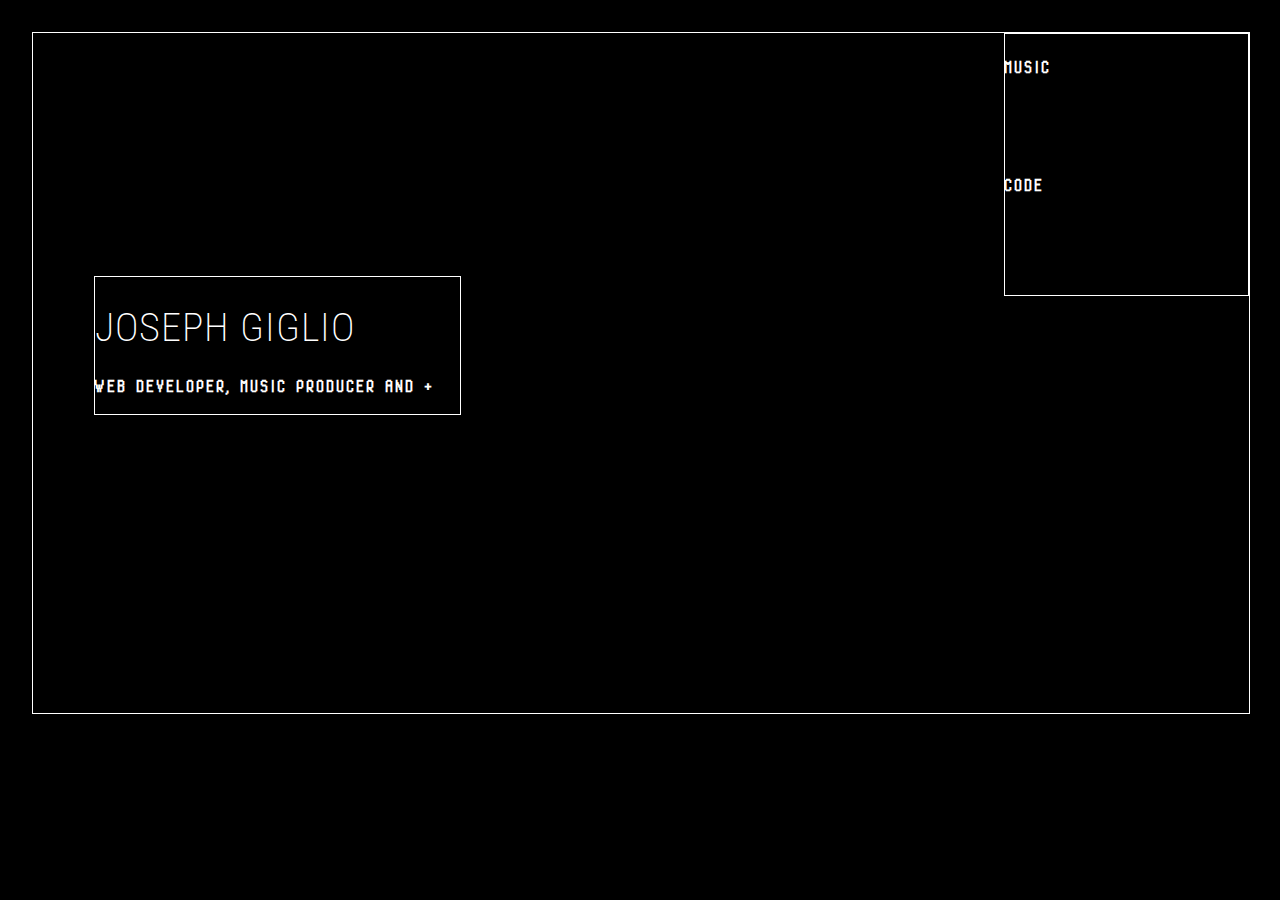
==== index.html @ f93a5853 "landing page" ====
<!DOCTYPE html>
<html>
<head>
	<meta charset="utf-8">
	<title>Joseph Giglio</title>
	<link rel="stylesheet" type="text/css" href="css/main.css">
</head>
<body>
<div id="wrapper">
	<div id="wrapper_title">
		<h1>Joseph Giglio</h1>
		<h3>web developer, music producer and + </h3>
	</div>
	<div id="wrapper_sections">
		<h4>music</h4>
		<h4>code</h4>
	</div>
</div>
</body>
</html>
---- css/main.css ----
@import 'https://fonts.googleapis.com/css?family=Roboto+Condensed:300,400';

@font-face {
    font-family: "PixTall";
    src: url("../fonts/PixTall.ttf");
}


body {
	width: 100%;
	height: 100%;
	background-color: black;
	color: white;
		margin:0px; 
	padding:0px;
}
h1,h2,h3,h4{
		text-transform: uppercase;
}

h1{
	font-family: "Roboto Condensed";
	font-weight: 200;
	font-size: 30pt;
	letter-spacing: 1px;
}
h2,h3,h4{
	font-family: "PixTall";
	font-size:14pt;
	letter-spacing: 3px;
}

h3{
	margin-top: 10px;
}


#wrapper{
	width: 95%;
	height: 680px;
	margin-left: 2.5%;
	margin-top: 2.5%;
	border: 1px solid white;
}


#wrapper_title{
	border: 1px solid white;
	width: 30%;
	margin-left: 5%;
	margin-top: 20%;
	float: left;
}

#wrapper_sections{
	border: 1px solid white;
	float: right;
	width: 20%;
}

h4{
	margin-bottom: 100px;	
}
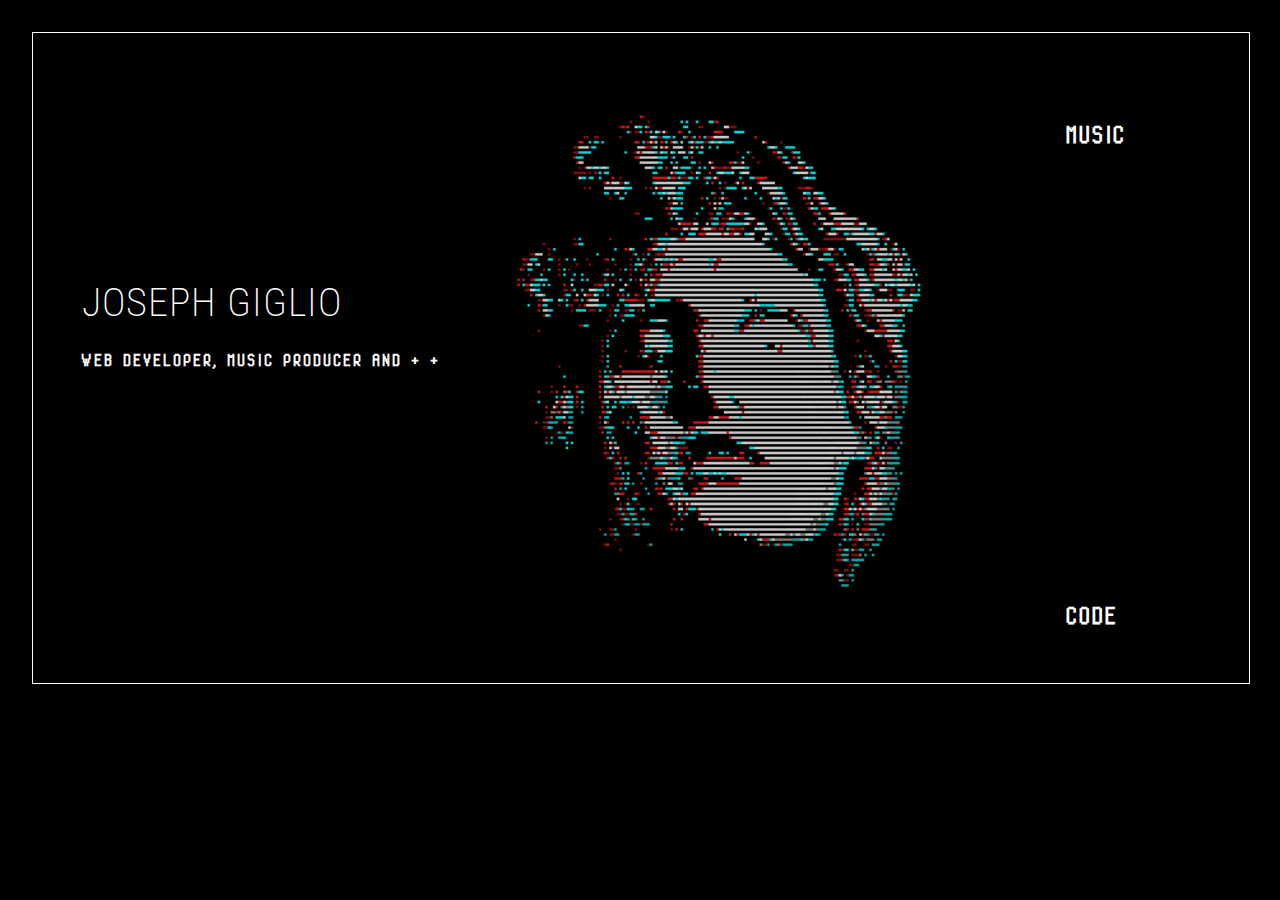
==== commit 0e2a8837: "music page" ====
--- a/index.html
+++ b/index.html
@@ -9,11 +9,14 @@
 <div id="wrapper">
 	<div id="wrapper_title">
 		<h1>Joseph Giglio</h1>
-		<h3>web developer, music producer and + </h3>
+		<h3>web developer, music producer and + +</h3>
 	</div>
-	<div id="wrapper_sections">
-		<h4>music</h4>
-		<h4>code</h4>
+	<div id="wrapper_img">
+		<img id="face" src="face.png">
+	</div>
+	<div id="wrapper_section">
+		<a href="music.html"><h4 id="m">music</h4></a>
+		<h4 id="c">code</h4>
 	</div>
 </div>
 </body>
--- a/css/main.css
+++ b/css/main.css
@@ -37,7 +37,7 @@
 
 #wrapper{
 	width: 95%;
-	height: 680px;
+	height: 650px;
 	margin-left: 2.5%;
 	margin-top: 2.5%;
 	border: 1px solid white;
@@ -45,19 +45,83 @@
 
 
 #wrapper_title{
-	border: 1px solid white;
+	/*border: 1px solid white;*/
 	width: 30%;
-	margin-left: 5%;
-	margin-top: 20%;
+	margin-left: 4%;
+	margin-top: 18%;
 	float: left;
 }
 
-#wrapper_sections{
-	border: 1px solid white;
+#wrapper_img{
+width: 35%;
+margin-left: 5%;
+float: left;
+}
+#wrapper_section{
+	/*border: 1px solid white;*/
 	float: right;
-	width: 20%;
+	width: 15%;
+	height:100%;
 }
 
 h4{
-	margin-bottom: 100px;	
+	font-size: 20pt;
+}
+
+#m{
+	/*border: 1px solid white;*/
+	margin-top: 50%;
+}
+#c{
+	/*border: 1px solid white;*/
+	margin-top: 250%;
+}
+
+#song{
+	width:60%;
+	float: left;
+	margin-left: 15%;
+	margin-top: 20%;
+}
+
+.insection{
+	margin-top: 20%;
+}
+
+#face{
+	/*border: 1px solid white;*/
+	margin-top: 10%;
+	width: 100%;
+}
+
+
+a{
+	text-decoration: none;
+	color: white;
+}
+ul{
+	list-style-type: none;
+}
+li{
+	margin-top: 10px;
+	letter-spacing: 2px;
+	text-transform: uppercase;
+	color: #818181;
+	font-size: 12pt;
+		font-family: "Roboto Condensed";
+		text-align: right;
+}
+
+.select{
+	font-family: "PixTall";
+	color: white;
+	font-size: 20pt;
+}
+
+#menu{
+	border: 1px solid white;
+	width: 20%;
+	margin-top: 20%;
+	float: left;
+
 }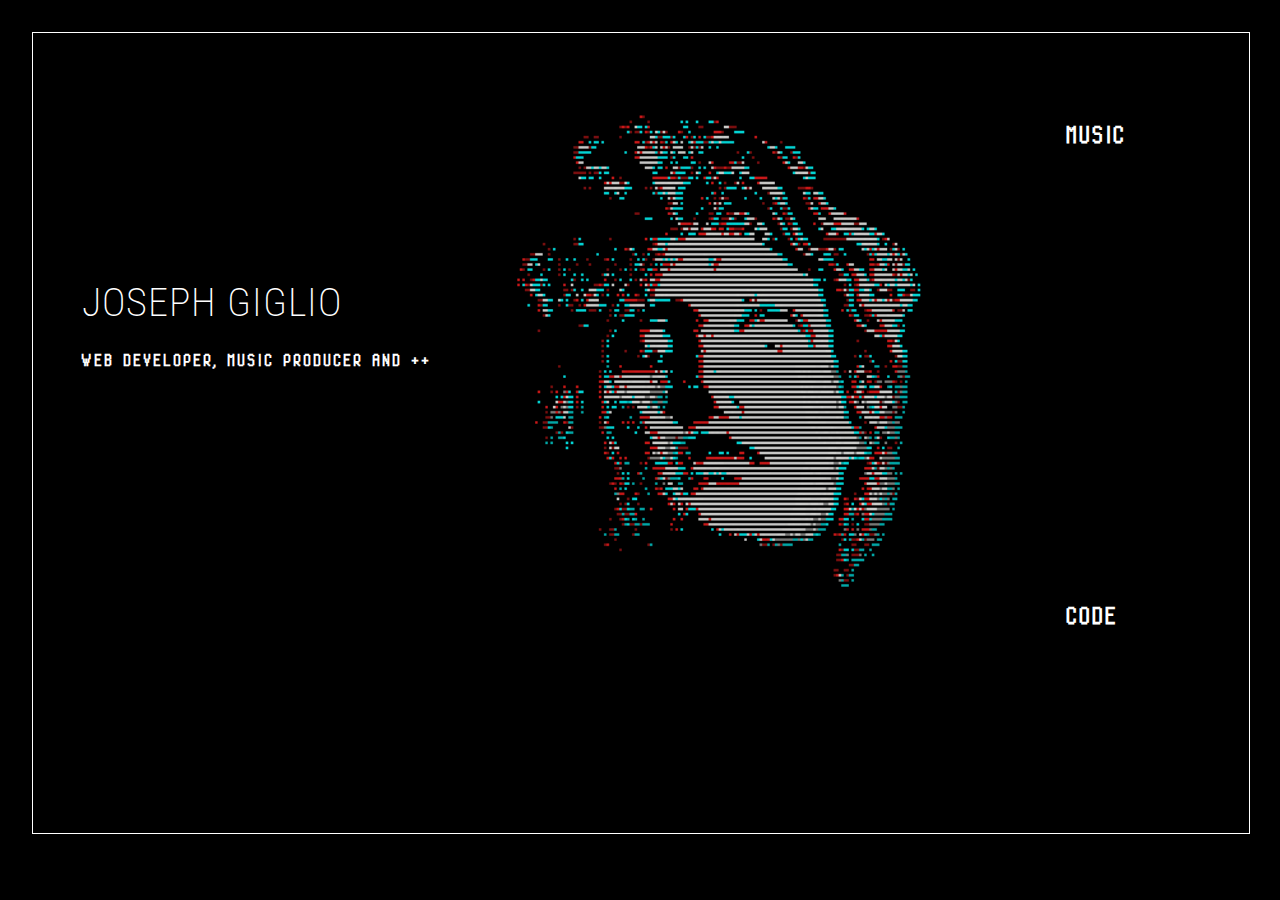
==== commit 1f307fcd: "animations and full layouts" ====
--- a/index.html
+++ b/index.html
@@ -4,19 +4,20 @@
 	<meta charset="utf-8">
 	<title>Joseph Giglio</title>
 	<link rel="stylesheet" type="text/css" href="css/main.css">
+	<link rel="stylesheet" type="text/css" href="css/animate.min.css">
 </head>
 <body>
 <div id="wrapper">
 	<div id="wrapper_title">
 		<h1>Joseph Giglio</h1>
-		<h3>web developer, music producer and + +</h3>
+		<h3>web developer, music producer and ++</h3>
 	</div>
 	<div id="wrapper_img">
 		<img id="face" src="face.png">
 	</div>
 	<div id="wrapper_section">
 		<a href="music.html"><h4 id="m">music</h4></a>
-		<h4 id="c">code</h4>
+		<a href="code.html"><h4 id="c">code</h4></a>
 	</div>
 </div>
 </body>
--- a/css/main.css
+++ b/css/main.css
@@ -4,7 +4,6 @@
     font-family: "PixTall";
     src: url("../fonts/PixTall.ttf");
 }
-
 
 body {
 	width: 100%;
@@ -37,7 +36,7 @@
 
 #wrapper{
 	width: 95%;
-	height: 650px;
+	height: 800px;
 	margin-left: 2.5%;
 	margin-top: 2.5%;
 	border: 1px solid white;
@@ -123,5 +122,39 @@
 	width: 20%;
 	margin-top: 20%;
 	float: left;
+}
 
-}+
+
+#website{
+
+	font-family: "PixTall";
+	float: right;
+	padding-left: 0%; 
+	width: 50%;
+	margin-top: 20%;
+}
+
+
+#title{
+	font-size: 20pt;
+	letter-spacing: 2px;
+}
+
+#description{
+		font-family: "Roboto Condensed";
+		color: #818181;
+		margin-left: 10px;
+		font-size: 11pt;
+}
+
+#tools{
+	text-transform: uppercase;
+color:#1df2f2;
+font-size: 15pt;
+letter-spacing: 2px;
+}
+
+#link{
+font-size: 15pt;
+}
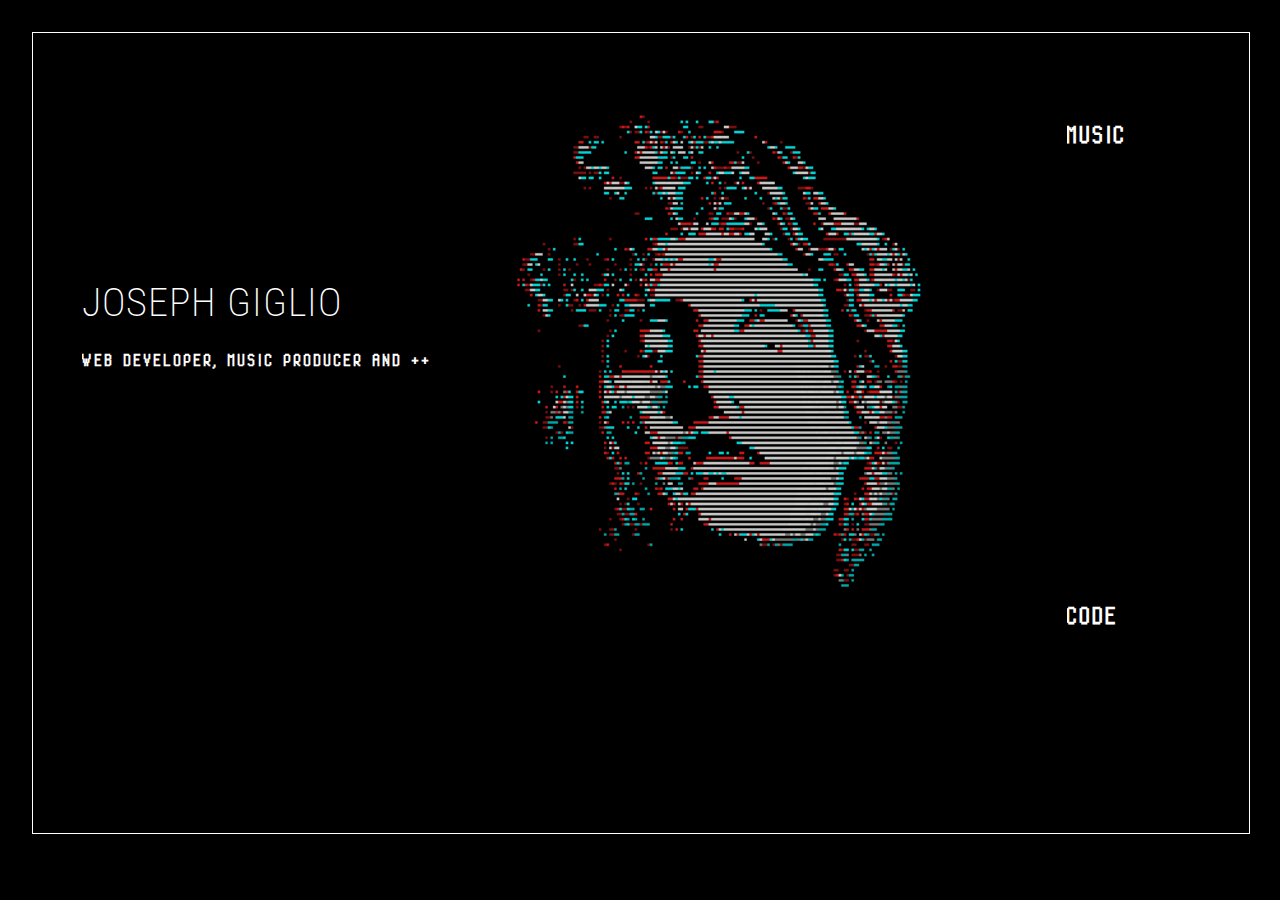
==== commit c0561711: "changes" ====
--- a/index.html
+++ b/index.html
@@ -5,20 +5,26 @@
 	<title>Joseph Giglio</title>
 	<link rel="stylesheet" type="text/css" href="css/main.css">
 	<link rel="stylesheet" type="text/css" href="css/animate.min.css">
+
+
+	
 </head>
 <body>
 <div id="wrapper">
 	<div id="wrapper_title">
 		<h1>Joseph Giglio</h1>
-		<h3>web developer, music producer and ++</h3>
+		<h3 class="typing">web developer, music producer and ++</h3>
 	</div>
 	<div id="wrapper_img">
 		<img id="face" src="face.png">
 	</div>
 	<div id="wrapper_section">
-		<a href="music.html"><h4 id="m">music</h4></a>
-		<a href="code.html"><h4 id="c">code</h4></a>
+		<a id="music_link" href="music.html"><h4 id="m" class="typing">music</h4></a>
+		<a id="code_link" href="code.html"><h4 id="c" class="typing" >code</h4></a>
 	</div>
 </div>
+
+<script src="https://ajax.googleapis.com/ajax/libs/jquery/3.1.1/jquery.min.js"></script>
+<script type="text/javascript" src="js/main.js"></script>
 </body>
 </html> --- a/css/main.css
+++ b/css/main.css
@@ -40,6 +40,7 @@
 	margin-left: 2.5%;
 	margin-top: 2.5%;
 	border: 1px solid white;
+	position: absolute;
 }
 
 
@@ -118,21 +119,39 @@
 }
 
 #menu{
-	border: 1px solid white;
+	/*border: 1px solid white;*/
 	width: 20%;
 	margin-top: 20%;
 	float: left;
 }
 
+.button_up{
+	text-align: center;
+	transform: rotate(90deg);
+	margin-bottom:50px;
+}
+
+.button_down{
+	text-align: center;
+	transform: rotate(-90deg);
+	margin-top:50px;
+}
 
 
 #website{
-
+	/*border: 1px solid white;*/
 	font-family: "PixTall";
 	float: right;
 	padding-left: 0%; 
-	width: 50%;
-	margin-top: 20%;
+	width: 60%;
+	margin-top: 14%;
+}
+
+
+#web_information{
+	width: 80%;
+	/*border: 1px solid white;*/
+	margin-left: 15%;
 }
 
 
@@ -156,5 +175,39 @@
 }
 
 #link{
-font-size: 15pt;
-}
+font-size: 18pt;
+letter-spacing: 1px;
+}
+
+
+
+/*typing animation*/
+.typing{
+	   width: 30em;
+	  white-space: nowrap;
+  	  overflow: hidden;
+	  animation: type 4s steps(60, end); 
+}
+
+@keyframes type{ 
+  from { width: 0; } 
+} 
+
+::selection{
+  background: black;
+}
+
+
+
+.up{
+	/*border: 1px solid white;*/
+	transform: rotate(90deg);
+	transform-origin: left top 0;
+	float: left;
+}
+
+.down{
+	transform: rotate(-90deg);
+	transform-origin: left top 0;
+	float: left;
+}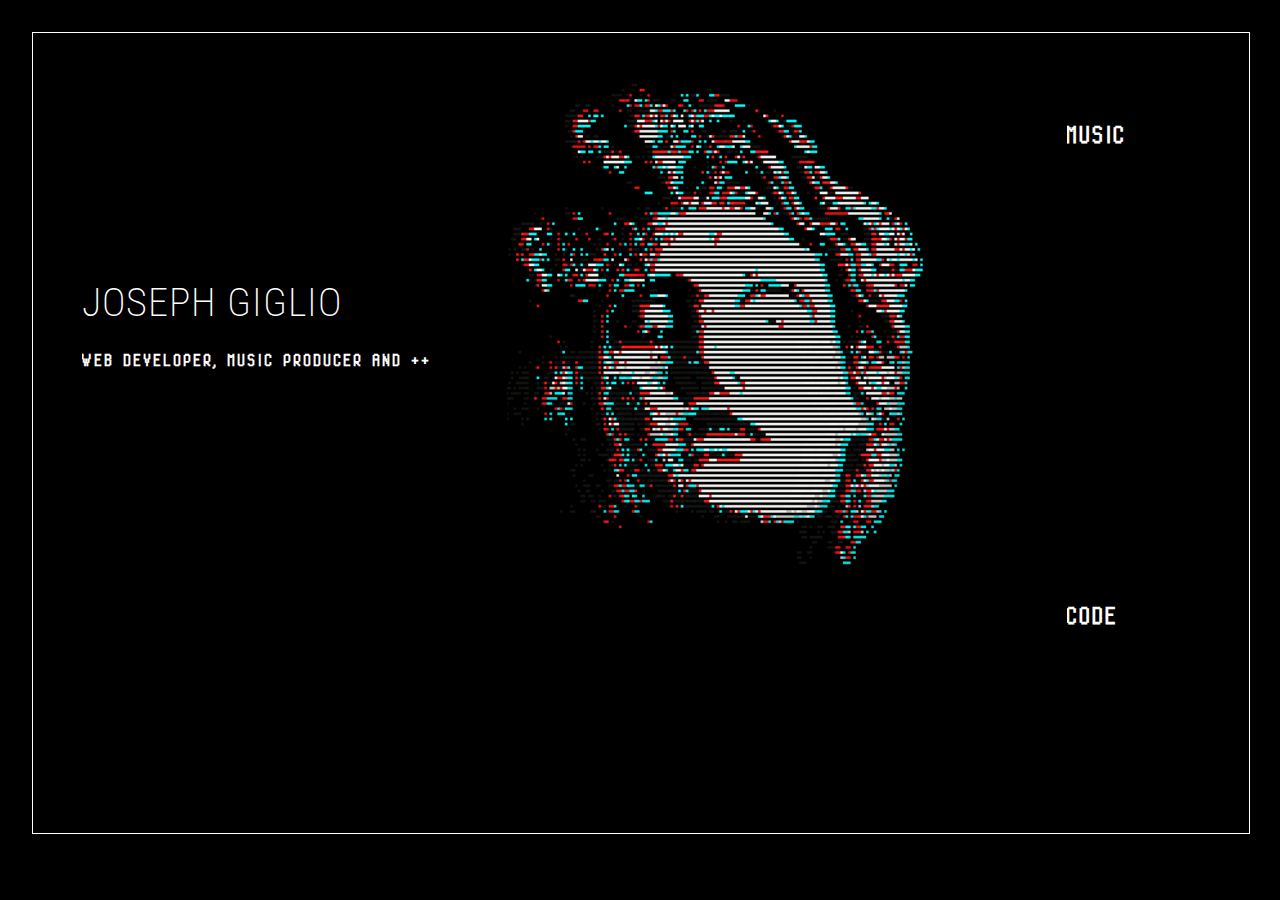
==== commit 3146a226: "gif" ====
--- a/index.html
+++ b/index.html
@@ -5,9 +5,6 @@
 	<title>Joseph Giglio</title>
 	<link rel="stylesheet" type="text/css" href="css/main.css">
 	<link rel="stylesheet" type="text/css" href="css/animate.min.css">
-
-
-	
 </head>
 <body>
 <div id="wrapper">
@@ -16,7 +13,7 @@
 		<h3 class="typing">web developer, music producer and ++</h3>
 	</div>
 	<div id="wrapper_img">
-		<img id="face" src="face.png">
+		<img id="face" src="face.gif">
 	</div>
 	<div id="wrapper_section">
 		<a id="music_link" href="music.html"><h4 id="m" class="typing">music</h4></a>
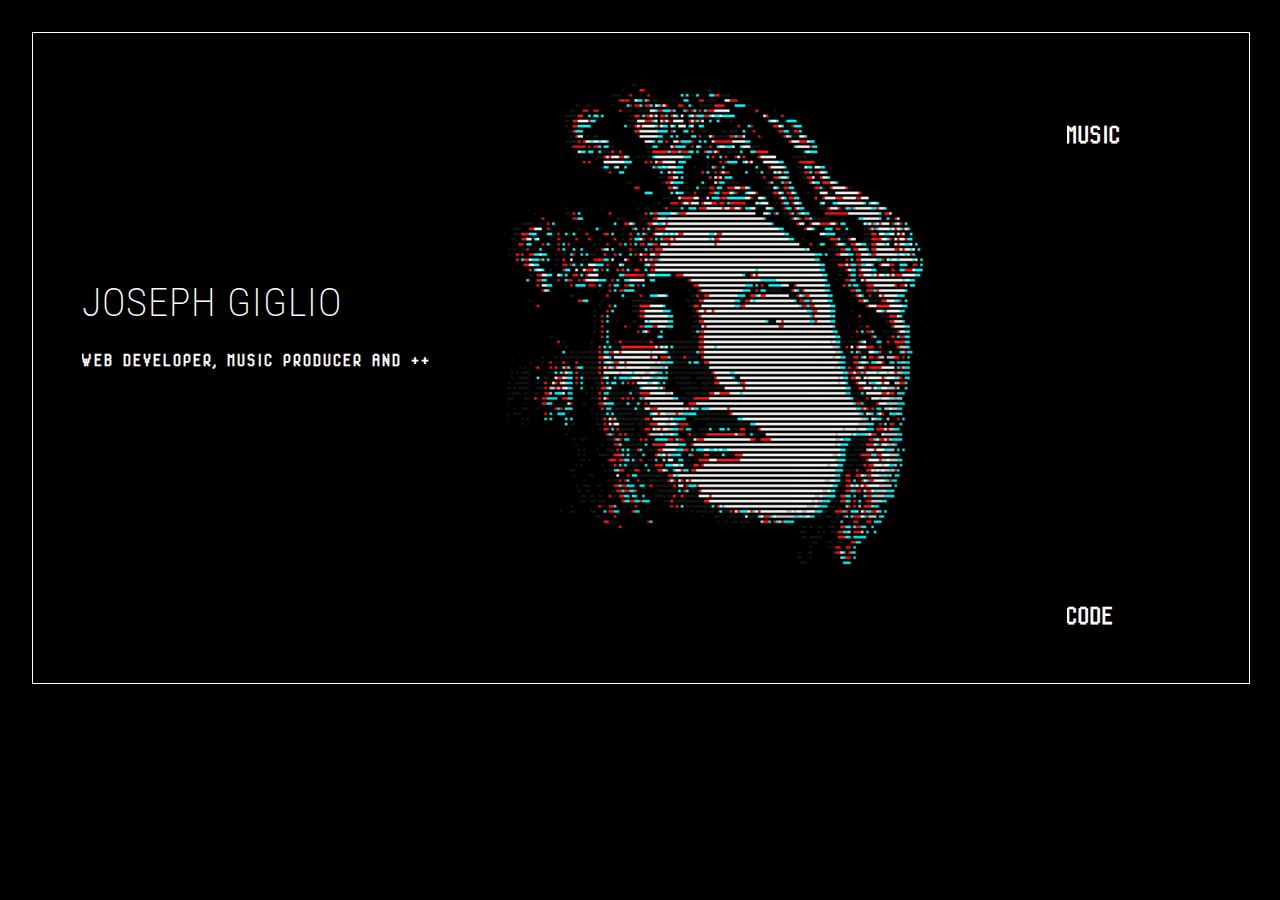
==== commit de879f9f: "almost" ====
--- a/index.html
+++ b/index.html
@@ -3,25 +3,25 @@
 <head>
 	<meta charset="utf-8">
 	<title>Joseph Giglio</title>
+	<link rel="shortcut icon" type="image/png" href="favicon.png"/>
 	<link rel="stylesheet" type="text/css" href="css/main.css">
 	<link rel="stylesheet" type="text/css" href="css/animate.min.css">
 </head>
-<body>
+<body class="one">
 <div id="wrapper">
 	<div id="wrapper_title">
 		<h1>Joseph Giglio</h1>
 		<h3 class="typing">web developer, music producer and ++</h3>
 	</div>
 	<div id="wrapper_img">
-		<img id="face" src="face.gif">
+		<img id="face" src="images/face.gif">
 	</div>
 	<div id="wrapper_section">
-		<a id="music_link" href="music.html"><h4 id="m" class="typing">music</h4></a>
-		<a id="code_link" href="code.html"><h4 id="c" class="typing" >code</h4></a>
+		<a id="music_link" href="music.html"><h4 id="m" class="typing_short">music</h4></a>
+		<a id="code_link" href="code.html"><h4 id="c" class="typing_short" >code</h4></a>
 	</div>
 </div>
-
-<script src="https://ajax.googleapis.com/ajax/libs/jquery/3.1.1/jquery.min.js"></script>
-<script type="text/javascript" src="js/main.js"></script>
 </body>
+	<script src="https://ajax.googleapis.com/ajax/libs/jquery/3.1.1/jquery.min.js"></script>
+    <script type="text/javascript" src="js/main.js"></script>
 </html> --- a/css/main.css
+++ b/css/main.css
@@ -10,8 +10,11 @@
 	height: 100%;
 	background-color: black;
 	color: white;
-		margin:0px; 
+	margin:0px; 
 	padding:0px;
+
+  -webkit-animation-delay: 1s;
+	
 }
 h1,h2,h3,h4{
 		text-transform: uppercase;
@@ -36,7 +39,7 @@
 
 #wrapper{
 	width: 95%;
-	height: 800px;
+	height: 650px;
 	margin-left: 2.5%;
 	margin-top: 2.5%;
 	border: 1px solid white;
@@ -45,7 +48,6 @@
 
 
 #wrapper_title{
-	/*border: 1px solid white;*/
 	width: 30%;
 	margin-left: 4%;
 	margin-top: 18%;
@@ -58,7 +60,6 @@
 float: left;
 }
 #wrapper_section{
-	/*border: 1px solid white;*/
 	float: right;
 	width: 15%;
 	height:100%;
@@ -69,11 +70,9 @@
 }
 
 #m{
-	/*border: 1px solid white;*/
 	margin-top: 50%;
 }
 #c{
-	/*border: 1px solid white;*/
 	margin-top: 250%;
 }
 
@@ -89,7 +88,6 @@
 }
 
 #face{
-	/*border: 1px solid white;*/
 	margin-top: 10%;
 	width: 100%;
 }
@@ -102,46 +100,54 @@
 ul{
 	list-style-type: none;
 }
-li{
+
+
+#menu ul li{
 	margin-top: 10px;
 	letter-spacing: 2px;
 	text-transform: uppercase;
+	text-align: right;
+	margin-left: 
+}
+
+.select{
+	font-size: 20pt;
+	font-family: "PixTall";
+}
+
+.select:hover{
+	text-shadow: 1px 1px 2px #1df2f2,0 0 5px #1df2f2;
+}
+
+.unselect{
+	font-size: 13pt;
 	color: #818181;
-	font-size: 12pt;
-		font-family: "Roboto Condensed";
-		text-align: right;
-}
-
-.select{
-	font-family: "PixTall";
-	color: white;
-	font-size: 20pt;
-}
+	font-family: "Roboto Condensed";
+}
+
+.unselect:hover{
+	font-size: 20pt;
+	font-family: "PixTall";
+}
+
 
 #menu{
-	/*border: 1px solid white;*/
 	width: 20%;
 	margin-top: 20%;
 	float: left;
-}
-
-.button_up{
-	text-align: center;
-	transform: rotate(90deg);
+
+}
+
+.button{
+	width: 100%;
+	height: 30px;
 	margin-bottom:50px;
-}
-
-.button_down{
-	text-align: center;
-	transform: rotate(-90deg);
-	margin-top:50px;
+	float:right;
 }
 
 
 #website{
-	/*border: 1px solid white;*/
-	font-family: "PixTall";
-	float: right;
+	font-family: "PixTall";
 	padding-left: 0%; 
 	width: 60%;
 	margin-top: 14%;
@@ -149,15 +155,18 @@
 
 
 #web_information{
-	width: 80%;
-	/*border: 1px solid white;*/
-	margin-left: 15%;
+	font-family: "PixTall";
+	width: 60%;
+	/*border: 1px solid green;*/
+	margin-left: 25%;
 }
 
 
 #title{
-	font-size: 20pt;
-	letter-spacing: 2px;
+	font-family: "PixTall";
+	font-size: 20pt;
+	letter-spacing: 3px;
+	float: left;
 }
 
 #description{
@@ -165,18 +174,22 @@
 		color: #818181;
 		margin-left: 10px;
 		font-size: 11pt;
+		letter-spacing: 2px;
+		
 }
 
 #tools{
+	font-family: "PixTall";
 	text-transform: uppercase;
-color:#1df2f2;
-font-size: 15pt;
-letter-spacing: 2px;
+	color:#1df2f2;
+	font-size: 15pt;
+	letter-spacing: 2px;
 }
 
 #link{
-font-size: 18pt;
-letter-spacing: 1px;
+	font-size: 18pt;
+	letter-spacing: 1px;
+
 }
 
 
@@ -186,28 +199,41 @@
 	   width: 30em;
 	  white-space: nowrap;
   	  overflow: hidden;
-	  animation: type 4s steps(60, end); 
+	  animation: type 4s 2s steps(60, end); 
 }
 
 @keyframes type{ 
   from { width: 0; } 
 } 
 
+
+/* short typing animation*/
+.typing_short{	
+	letter-spacing: 2px;
+  	 width: 5em;
+	  white-space: nowrap;
+  	  overflow: hidden;
+	  animation: type_s 1s 3s steps(60, end); 
+}
+
+@keyframes type_s{ 
+  from { width: 0; } 
+} 
+
 ::selection{
   background: black;
 }
 
 
 
-.up{
-	/*border: 1px solid white;*/
-	transform: rotate(90deg);
-	transform-origin: left top 0;
-	float: left;
-}
-
-.down{
-	transform: rotate(-90deg);
-	transform-origin: left top 0;
-	float: left;
-}+
+.img_b{
+	width: 30px;
+	margin-left: 50%;
+}
+
+iframe{
+margin: 10px 0px 0px 0px;
+	width: 90%;
+	height: 100px;
+}
